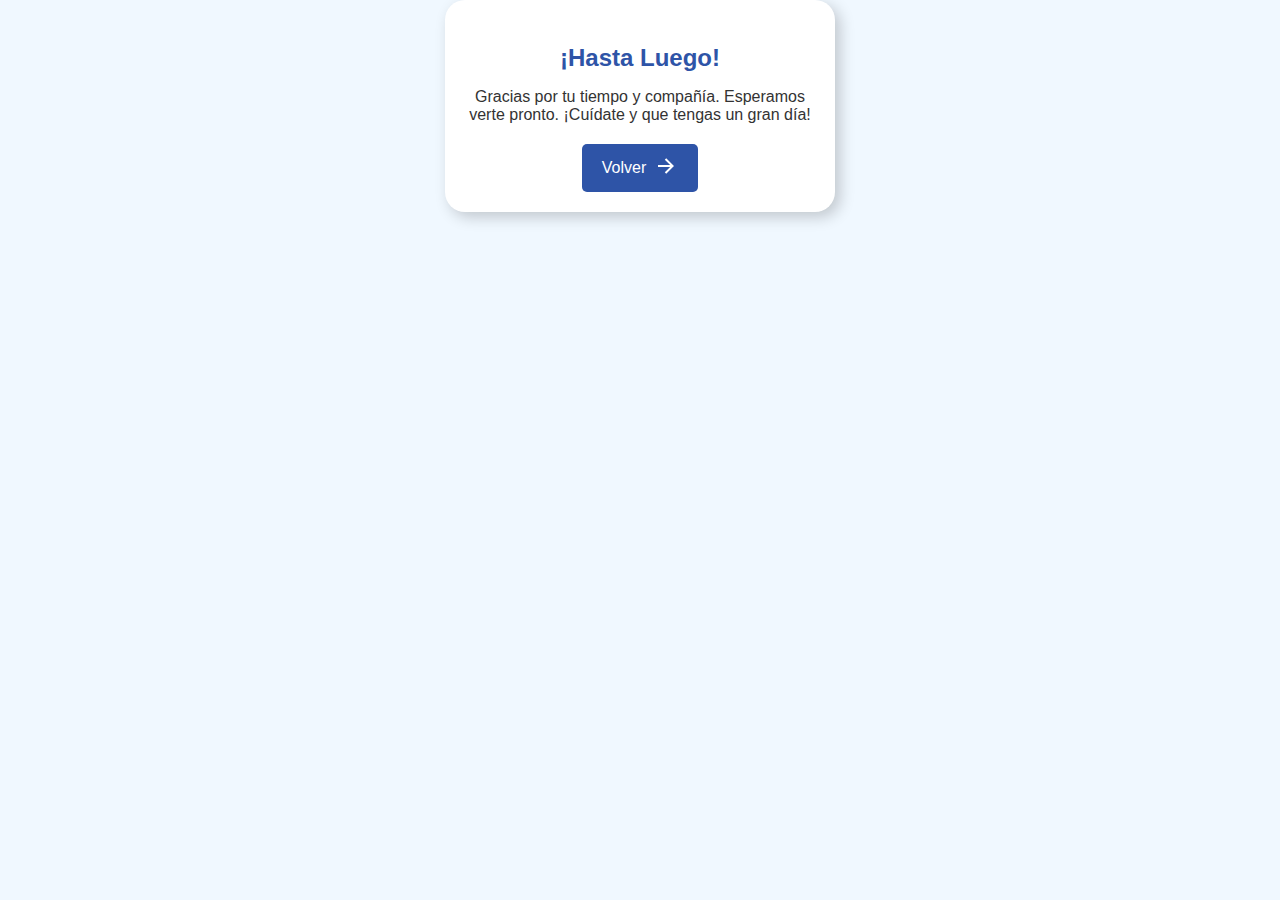
==== final.html @ 27f5d609 "version beta final" ====
<!DOCTYPE html>
<html lang="es">
<head>
    <meta charset="UTF-8">
    <meta name="viewport" content="width=device-width, initial-scale=1.0">
    <title>Mensaje de Despedida</title>
    <link rel="stylesheet" href="styles_Final.css"> <!-- Vinculando el archivo CSS -->
</head>
<body>

    <div class="card">
        <p class="card-title">¡Hasta Luego!</p>
        <p class="card-body"> 
            Gracias por tu tiempo y compañía. Esperamos verte pronto. 
            ¡Cuídate y que tengas un gran día!
        </p>

        <a href="index.html" class="contactButton"> <!-- Cambia "otra_pagina.html" por el nombre de tu archivo -->
            Volver
            <div class="iconButton">
                <svg
                    height="24"
                    width="24"
                    viewBox="0 0 24 24"
                    xmlns="http://www.w3.org/2000/svg"
                >
                    <path d="M0 0h24v24H0z" fill="none"></path>
                    <path
                        d="M16.172 11l-5.364-5.364 1.414-1.414L20 12l-7.778 7.778-1.414-1.414L16.172 13H4v-2z"
                        fill="currentColor"
                    ></path>
                </svg>
            </div>
        </a>
    </div>

</body>
</html>
---- styles_Final.css ----
body {
    display: flex;
    align-items: flex-start; /* Empieza un poco desde arriba */
    justify-content: center; 
    height: 100vh;
    margin: 0;
    background-color: #f0f8ff; /* Color de fondo suave */
    font-family: Arial, sans-serif;
}

.card {
    padding: 20px;
    width: 350px;
    border-radius: 20px;
    background: #ffffff;
    box-shadow: 5px 5px 15px rgba(0, 0, 0, 0.2);
    text-align: center; 
}

.card-title {
    font-size: 24px;
    font-weight: bold;
    color: #2e54a7;
    margin-bottom: 10px;
}

.card-body {
    font-size: 16px;
    color: #333;
    margin-bottom: 20px;
}

.contactButton {
    padding: 10px 20px;
    font-size: 16px;
    border: none;
    border-radius: 5px;
    background-color: #2e54a7;
    color: white;
    cursor: pointer;
    text-decoration: none; /* Sin subrayado */
    display: inline-flex; /* Flex para icono y texto */
    align-items: center;
    transition: background-color 0.3s;
}

.iconButton {
    margin-left: 8px; 
}

.contactButton:hover {
    background-color: #1d3a7c; 
}
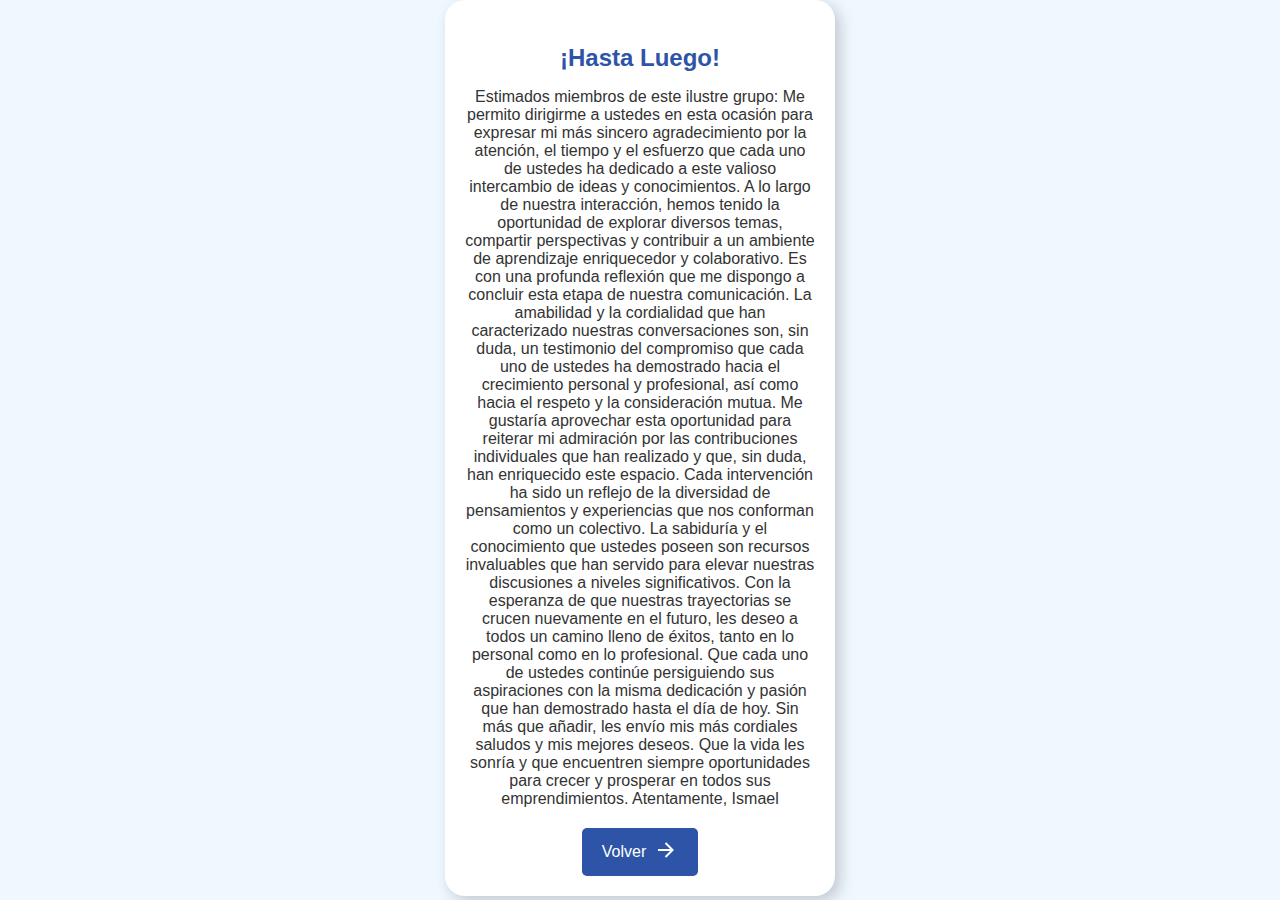
==== commit 8067df5d: "ahora si ya casi" ====
--- a/final.html
+++ b/final.html
@@ -11,8 +11,20 @@
     <div class="card">
         <p class="card-title">¡Hasta Luego!</p>
         <p class="card-body"> 
-            Gracias por tu tiempo y compañía. Esperamos verte pronto. 
-            ¡Cuídate y que tengas un gran día!
+            Estimados miembros de este ilustre grupo:
+
+            Me permito dirigirme a ustedes en esta ocasión para expresar mi más sincero agradecimiento por la atención, el tiempo y el esfuerzo que cada uno de ustedes ha dedicado a este valioso intercambio de ideas y conocimientos. A lo largo de nuestra interacción, hemos tenido la oportunidad de explorar diversos temas, compartir perspectivas y contribuir a un ambiente de aprendizaje enriquecedor y colaborativo.
+
+            Es con una profunda reflexión que me dispongo a concluir esta etapa de nuestra comunicación. La amabilidad y la cordialidad que han caracterizado nuestras conversaciones son, sin duda, un testimonio del compromiso que cada uno de ustedes ha demostrado hacia el crecimiento personal y profesional, así como hacia el respeto y la consideración mutua.
+
+            Me gustaría aprovechar esta oportunidad para reiterar mi admiración por las contribuciones individuales que han realizado y que, sin duda, han enriquecido este espacio. Cada intervención ha sido un reflejo de la diversidad de pensamientos y experiencias que nos conforman como un colectivo. La sabiduría y el conocimiento que ustedes poseen son recursos invaluables que han servido para elevar nuestras discusiones a niveles significativos.
+
+            Con la esperanza de que nuestras trayectorias se crucen nuevamente en el futuro, les deseo a todos un camino lleno de éxitos, tanto en lo personal como en lo profesional. Que cada uno de ustedes continúe persiguiendo sus aspiraciones con la misma dedicación y pasión que han demostrado hasta el día de hoy.
+
+            Sin más que añadir, les envío mis más cordiales saludos y mis mejores deseos. Que la vida les sonría y que encuentren siempre oportunidades para crecer y prosperar en todos sus emprendimientos.
+
+            Atentamente,
+            Ismael
         </p>
 
         <a href="index.html" class="contactButton"> <!-- Cambia "otra_pagina.html" por el nombre de tu archivo -->
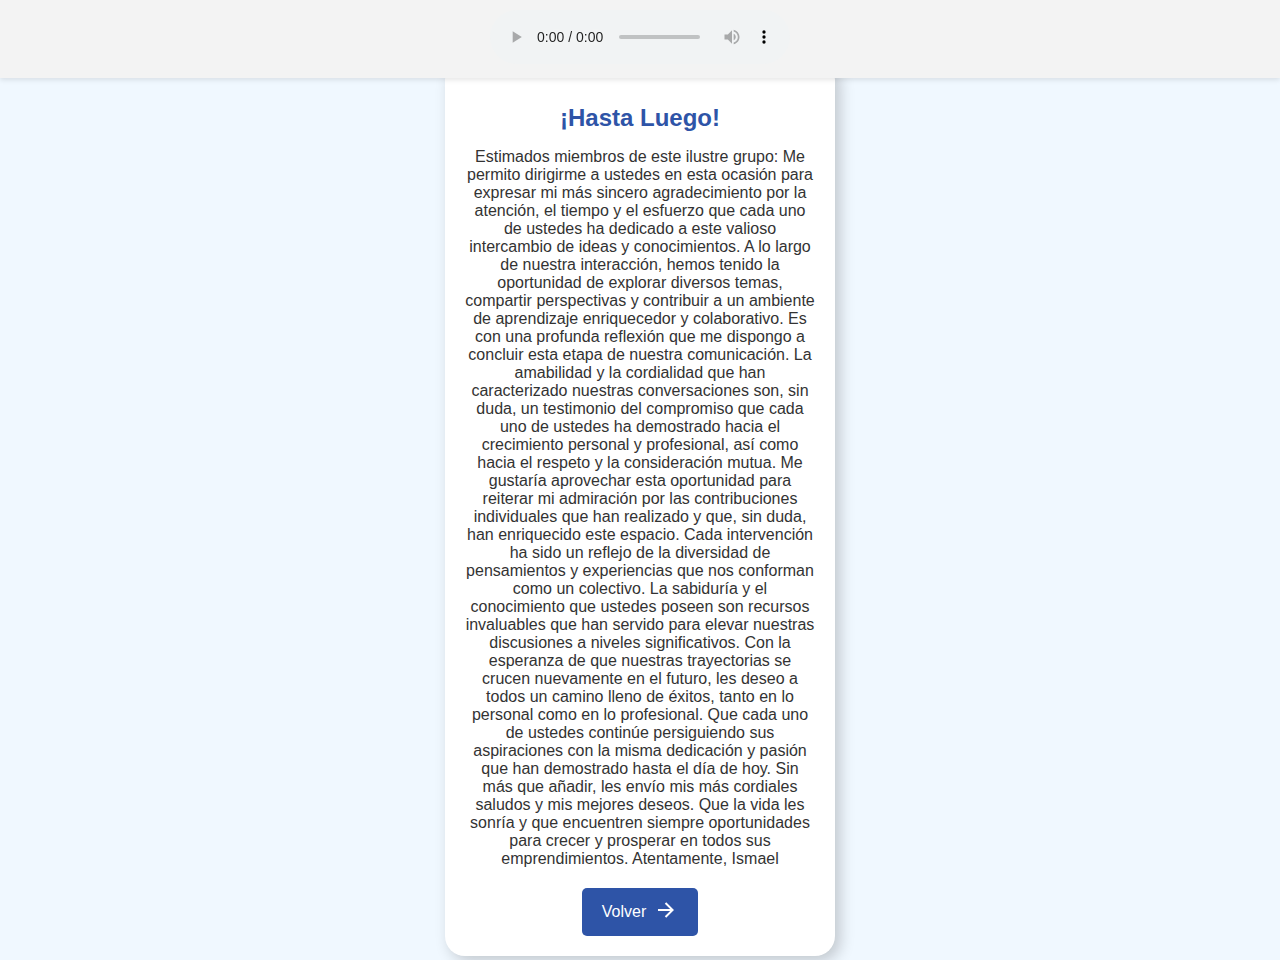
==== commit e7e8244f: "V.0.1" ====
--- a/final.html
+++ b/final.html
@@ -7,6 +7,10 @@
     <link rel="stylesheet" href="styles_Final.css"> <!-- Vinculando el archivo CSS -->
 </head>
 <body>
+    <!-- Reproductor de música al inicio -->
+<div class="music-player">
+    <audio id="audio" src="Musica.mp3" controls preload="auto"></audio>
+</div>
 
     <div class="card">
         <p class="card-title">¡Hasta Luego!</p>
--- a/styles_Final.css
+++ b/styles_Final.css
@@ -1,3 +1,21 @@
+/* Reproductor de música */
+.music-player {
+    width: 100%;
+    padding: 10px 0;
+    background-color: #f3f3f3;
+    text-align: center;
+    box-shadow: 0 2px 5px rgba(0, 0, 0, 0.1);
+    position: fixed;
+    top: 0;
+    left: 0;
+    z-index: 1000; /* Para asegurarse de que esté siempre visible */
+}
+
+/* Ajusta el body para dejar espacio para el reproductor */
+body {
+    padding-top: 60px; /* Asegúrate de que no se superponga con el contenido */
+}
+
 body {
     display: flex;
     align-items: flex-start; /* Empieza un poco desde arriba */
